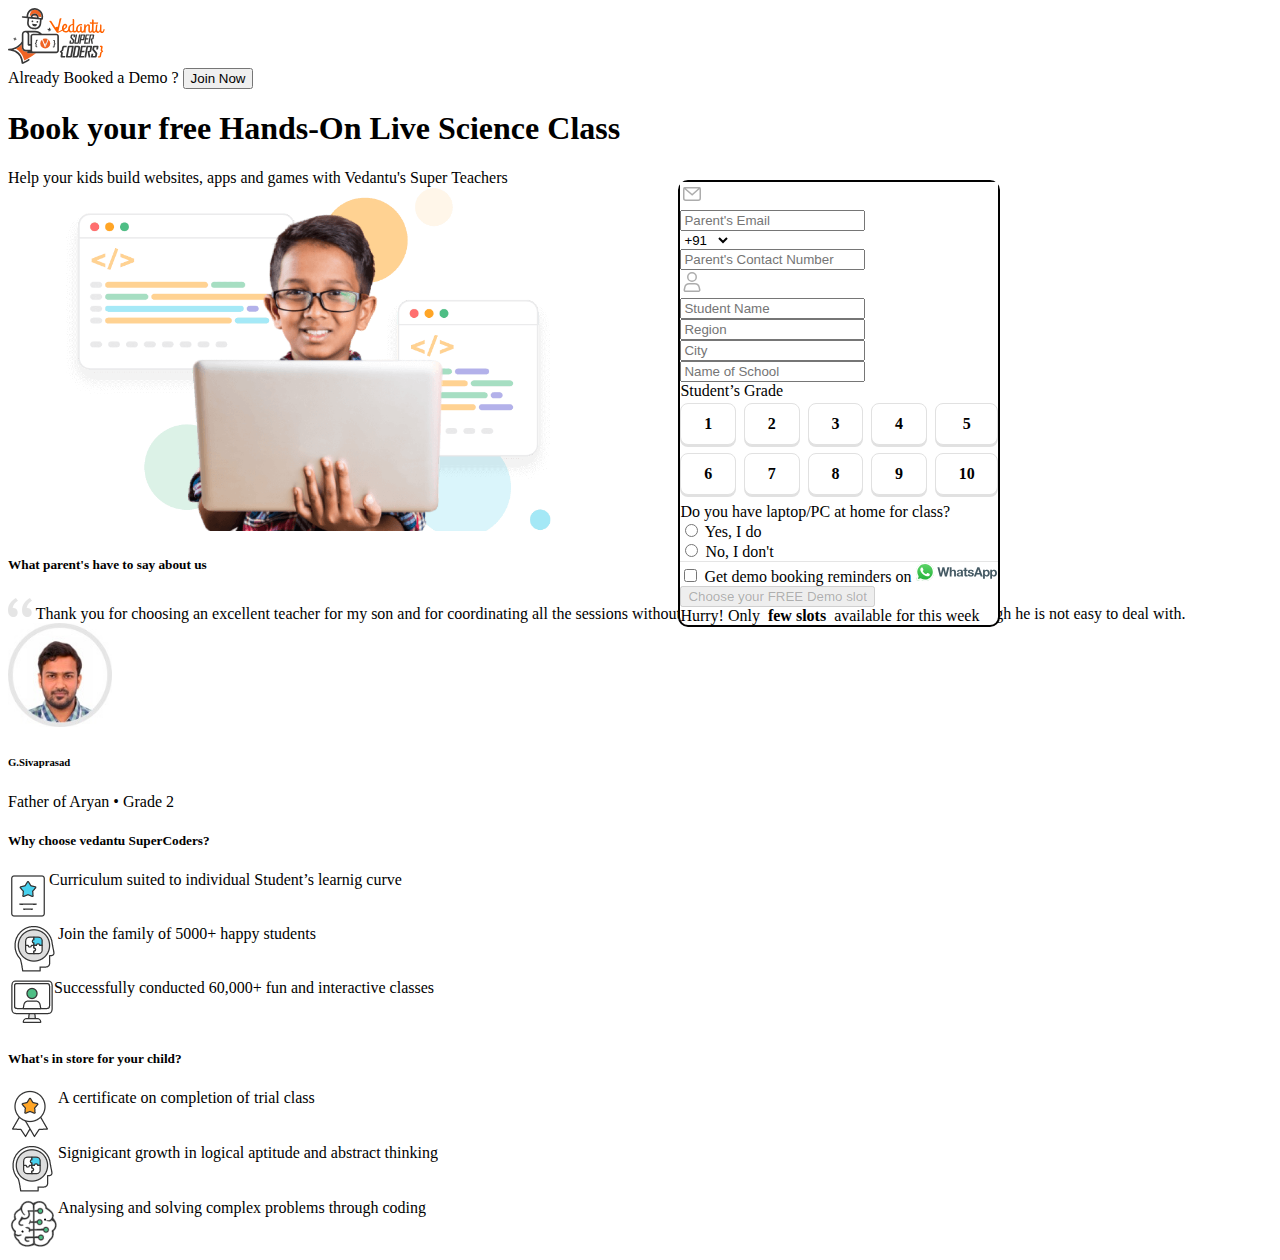
==== index.html @ fcaf4400 "responsive version" ====
<!doctype html>
<html lang="en">

<head>
    <!-- Required meta tags -->
    <meta charset="utf-8">
    <meta name="viewport" content="width=device-width, initial-scale=1">

    <!-- Bootstrap CSS -->
    <link href="https://cdn.jsdelivr.net/npm/bootstrap@5.0.0-beta1/dist/css/bootstrap.min.css" rel="stylesheet"
        integrity="sha384-giJF6kkoqNQ00vy+HMDP7azOuL0xtbfIcaT9wjKHr8RbDVddVHyTfAAsrekwKmP1" crossorigin="anonymous">
    
    <link rel="stylesheet" type="text/css" href="css//mystyle.css">
    <link rel="stylesheet" type="text/css" href="css//responsive.css">
    <script src="js//validate.js"></script>
    <title>Vedantu Super Coders</title>
</head>

<body>

    <!-- Optional JavaScript; choose one of the two! -->
    <!-- Option 1: Bootstrap Bundle with Popper -->
    <script src="https://cdn.jsdelivr.net/npm/bootstrap@5.0.0-beta1/dist/js/bootstrap.bundle.min.js"
        integrity="sha384-ygbV9kiqUc6oa4msXn9868pTtWMgiQaeYH7/t7LECLbyPA2x65Kgf80OJFdroafW"
        crossorigin="anonymous"></script>

    <!-- Option 2: Separate Popper and Bootstrap JS -->
    <!--
    <script src="https://cdn.jsdelivr.net/npm/@popperjs/core@2.5.4/dist/umd/popper.min.js" integrity="sha384-q2kxQ16AaE6UbzuKqyBE9/u/KzioAlnx2maXQHiDX9d4/zp8Ok3f+M7DPm+Ib6IU" crossorigin="anonymous"></script>
    <script src="https://cdn.jsdelivr.net/npm/bootstrap@5.0.0-beta1/dist/js/bootstrap.min.js" integrity="sha384-pQQkAEnwaBkjpqZ8RU1fF1AKtTcHJwFl3pblpTlHXybJjHpMYo79HY3hIi4NKxyj" crossorigin="anonymous"></script>
    -->

    <!--First Layout Start-->
    <div class="bg-info ">
        <div class="container-md my-1 px-5">
            <div class="nav">
                <div class="col-md-2">
                    <img class="img-fluid my-3 w-50 "  src="images//super_coder_logo.svg">
                </div>
                <div class="col-md-4 ms-auto my-4 float-end fs-5 mx-5">
                    Already Booked a Demo ?  <button type="button" class="btn btn-outline-primary ">Join Now</button>
                    <!--<button type="button" id="JoinBtn" class="btn btn-outline-primary my-3 ">Join Now</button>-->
                </div>
            </div>

            <div>
                <h1 class="text-light">Book your free Hands-On Live Science Class</h1>
                <div>Help your kids build websites, apps and games with
                    Vedantu's Super Teachers</div>
                <img class="img-fluid mx-5" src="images//firstfold-student-img.png">
            </div>
        </div>
    </div>
    <!--First Layout End-->

    <!--Form Start-->
    <div>
        <form class="w-40 p-3 form " name="theform">
            <div class="input-group mb-3">
                <div class="input-group-text clr-wt ">
                    <img src="images//parent-email.svg">
                </div>
                <input type="Email" class="form-control border-start-0" placeholder="Parent's Email" onKeyup="checkform()" onclick="checkform()" aria-label="Text input with checkbox" required>
            </div>

            <div class="input-group mb-3">
                <div class="input-group-text clr-wt ">
                    <select class="phone-code clr-wt border-end-0" autocomplete="off">
                        <option value="91">+91</option>
                        <option value="61">+61</option>
                        <option value="43">+43</option>
                        <option value="973">+973</option>
                        <option value="880">+880</option>
                        <option value="975">+975</option>
                        <option value="267">+267</option>
                        <option value="55">+55</option>
                        <option value="1">+1</option>
                        <option value="420">+420</option>
                        <option value="45">+45</option>
                        <option value="20">+20</option>
                        <option value="358">+358</option>
                        <option value="33">+33</option>
                        <option value="49">+49</option>
                        <option value="852">+852</option>
                        <option value="62">+62</option>
                        <option value="353">+353</option>
                        <option value="972">+972</option>
                        <option value="81">+81</option>
                        <option value="965">+965</option>
                        <option value="60">+60</option>
                        <option value="960">+960</option>
                        <option value="230">+230</option>
                        <option value="977">+977</option>
                        <option value="31">+31</option>
                        <option value="64">+64</option>
                        <option value="47">+47</option>
                        <option value="968">+968</option>
                        <option value="63">+63</option>
                        <option value="974">+974</option>
                        <option value="7">+7</option>
                        <option value="966">+966</option>
                        <option value="65">+65</option>
                        <option value="82">+82</option>
                        <option value="34">+34</option>
                        <option value="46">+46</option>
                        <option value="255">+255</option>
                        <option value="66">+66</option>
                        <option value="971">+971</option>
                        <option value="44">+44</option>
                        <option value="1">+1</option>
                        <option value="84">+84</option>
                    </select>
                </div>
                <input type="text" class="form-control border-start-0" placeholder="Parent's Contact Number" onKeyup="checkform()" onclick="checkform()"  required aria-label="Text input with checkbox">
            </div>

            <div class="input-group mb-3">
                <div class="input-group-text clr-wt">
                    <img src="images//student.svg" id="input_img">
                </div>
                <input type="text" class="form-control border-start-0" placeholder="Student Name" onKeyup="checkform()" onclick="checkform()"  required aria-label="Text input with checkbox">
            </div>

            <div class="input-group mb-3">
                <div class="w-48">
                    <input type="text" class="form-control mr-2" placeholder="Region" aria-label="Text input with checkbox" onKeyup="checkform()" onclick="checkform()" required>
                </div>
                <div class="w-4">

                </div>
                <div class="w-48">
                    <input type="text" class="form-control mx-10" placeholder="City" onKeyup="checkform()" onclick="checkform()"  required aria-label="Text input with checkbox">
                </div>
            </div>

            <div class="input-group mb-3">
                <div class="input-group-text clr-wt ">
                    
                </div>
                <input type="text" class="form-control border-start-0" placeholder="Name of School" onKeyup="checkform()" onclick="checkform()"  aria-label="Text input with checkbox" required>
            </div>

            <div class="row">
                Student’s Grade
            </div>
            <div class="student-grades-holder">
                <div class="grade-holder">
                    <label for="studentGrade1" class="grade-label" id="grade1">1</label>
                    <input type="radio" name="studentGrade" id="studentGrade1" autocomplete="off" value="1"
                        style="display: none;" onclick="checkGrade()">
                </div>
                <div class="grade-holder">
                    <label for="studentGrade2" class="grade-label" id="grade2">2</label>
                    <input type="radio" name="studentGrade" id="studentGrade2" autocomplete="off" value="2"
                        style="display: none;" onclick="checkGrade()">
                </div>
                <div class="grade-holder">
                    <label for="studentGrade3" class="grade-label" id="grade3">3</label>
                    <input type="radio" name="studentGrade" id="studentGrade3" autocomplete="off" value="3"
                        style="display: none;" onclick="checkGrade()">
                </div>
                <div class="grade-holder">
                    <label for="studentGrade4" class="grade-label" id="grade4">4</label>
                    <input type="radio" name="studentGrade" id="studentGrade4" autocomplete="off" value="4"
                        style="display: none;" onclick="checkGrade()">
                </div>
                <div class="grade-holder">
                    <label for="studentGrade5" class="grade-label marg-right-zero" id="grade5">5</label>
                    <input type="radio" name="studentGrade" id="studentGrade5" autocomplete="off" value="5"
                        style="display: none;" onclick="checkGrade()">
                </div>
                <div class="grade-holder">
                    <label for="studentGrade6" class="grade-label" id="grade6">6</label>
                    <input type="radio" name="studentGrade" id="studentGrade6" autocomplete="off" value="6"
                        style="display: none;" onclick="checkGrade()">
                </div>
                <div class="grade-holder">
                    <label for="studentGrade7" class="grade-label" id="grade7">7</label>
                    <input type="radio" name="studentGrade" id="studentGrade7" autocomplete="off" value="7"
                        style="display: none;" onclick="checkGrade()">
                </div>
                <div class="grade-holder">
                    <label for="studentGrade8" class="grade-label" id="grade8">8</label>
                    <input type="radio" name="studentGrade" id="studentGrade8" autocomplete="off" value="8"
                        style="display: none;" onclick="checkGrade()">
                </div>
                <div class="grade-holder">
                    <label for="studentGrade9" class="grade-label" id="grade9">9</label>
                    <input type="radio" name="studentGrade" id="studentGrade9" autocomplete="off" value="9"
                        style="display: none;" onclick="checkGrade()">
                </div>
                <div class="grade-holder">
                    <label for="studentGrade10" class="grade-label marg-right-zero" id="grade10">10</label>
                    <input type="radio" name="studentGrade" id="studentGrade10" autocomplete="off" value="10"
                        style="display: none;" onclick="checkGrade()">
                </div>
            </div>


            <div class="input-group mb-1">
                Do you have laptop/PC at home for class?
            </div>
            <div class="input-group mb-3">
                <div class="mx-0" id="radioBtn">
                    <input type="radio" id="yes" name="yes-no" value="yes" autocomplete="off" onclick="checkform()">
                    <label class="mx-1" for="yes">Yes, I do</label>
                </div>
                <div class=" mx-0" id="radioBtn">
                    <input type="radio" id="no" name="yes-no" value="no" autocomplete="off" onclick="checkform()">
                    <label class="mx-1" for="no">No, I don't</label>
                </div>
            </div>

            <div class="whatapp-seperator mb-2"></div>
            
           
            
            <div class="input-group mb-1">
                <input type="checkbox" class="mt-2 bg-primary" name="check" id="check" onclick="checkform()" value="true"
                    required></input>
                <span class="mx-3">Get demo booking reminders on
                    <img class="mx-1" src="images//Whatsapp.svg"></span>
            </div>
            
            <div class="input-group mb-1">
                <input type="submit" class="btn btn-primary w-100 mt-3" value="Choose your FREE Demo slot"
                    id="submitbutton" disabled="disabled">
            </div>

            <div class="mt-1 text-center">
                Hurry! Only <strong>&nbsp;few slots&nbsp;</strong> available for this week
            </div>
        </form>

    <!--Form End-->

    <!--Slider Start-->
    
        <div class="container-lg my-3 ">
            <div id="carouselExampleFade" class="carousel slide carousel-fade w-50" data-bs-ride="carousel">
                <div class="carousel-inner mx-1 ">
                    <div class="carousel-item active text-justify mt-1">
                        <h5>What parent's have to say about us</h5>
                        <img class="img-fluid mb-2 " src="images//quotation-mark.svg">
                        Thank you for choosing an excellent teacher for my son and for coordinating all the sessions
                        without any hassle. It's easy and fun for Aryan even though he is not easy to deal with.
                        <div class="row  row-cols-2 row-cols-lg-8 g-lg-1 mt-1">
                            <div class="w-15">
                                <img id="ParentIMG" src="images//shivaprasad.jpg">
                            </div>
                            <div class="col-85">
                                <div class="row-50 mb-0">
                                    <h6>G.Sivaprasad</h6>
                                </div>
                                <div class="row-50 mt-0">
                                    Father of Aryan &bull; Grade 2
                                </div>
                                
                            </div>
                        </div>

                    </div>

                    <div class="carousel-item  text-justify mt-1">
                        <h5>Why choose vedantu SuperCoders?</h5>
                        <div class="row mt-3 p-0">
                            <div style="display:flex;flex-wrap: wrap;" class="col-6">
                                <span class="col-md-2 px-0"><img src="images//1.png"></span>
                                <span class="col-md-10 px-0"> Curriculum suited to individual Student’s learnig curve</span>
                            </div>
                            <div style="display:flex;flex-wrap: wrap;" class="col-6">
                                <span class="col-md-2 px-0"><img src="images//2.png"></span>
                                <span class="col-md-10 px-0"> Join the family of 5000+ happy students</span>
                            </div>
                        </div>
                        <div class="row mt-3 p-0">
                            <div style="display:flex;flex-wrap: wrap;" class="col-6">
                                <span class="col-md-2 px-0"><img src="images//3.png"></span>
                                <span class="col-md-10 px-0"> Successfully conducted 60,000+ fun and interactive classes</span>
                            </div>
                            
                        </div>
                    </div>
                    
                    <div class="carousel-item">
                        <h5>What's in store for your child?</h5>
                        <div class="row mt-3 p-0">
                            <div style="display:flex;flex-wrap: wrap;" class="col-6">
                                <span class="col-md-2 px-0"><img src="images//4.png"></span>
                                <span class="col-md-10 px-0">A certificate on completion of trial class</span>
                            </div>
                            <div style="display:flex;flex-wrap: wrap;" class="col-6">
                                <span class="col-md-2 px-0"><img src="images//5.png"></span>
                                <span class="col-md-10 px-0"> Signigicant growth in logical aptitude and abstract thinking</span>
                            </div>
                        </div>
                        <div class="row mt-3 p-0">
                            <div style="display:flex;flex-wrap: wrap;" class="col-6">
                                <span class="col-md-2 px-0"><img src="images//6.png"></span>
                                <span class="col-md-10 px-0"> Analysing and solving complex problems through coding</span>
                            </div>
                            
                        </div>
                    </div>
                    
                </div>
                <!--
                <a class="carousel-control-prev" href="#carouselExampleFade" role="button" data-bs-slide="prev">
                    <span class="carousel-control-prev-icon" aria-hidden="true"></span>
                    <span class="visually">Previous</span>
                </a>
                <a class="carousel-control-next" href="#carouselExampleFade" role="button" data-bs-slide="next">
                    <span class="carousel-control-next-icon" aria-hidden="true"></span>
                    <span class="visually">Next</span>
                </a>
                -->
            </div>

        </div>

    <!--Slidder End-->
      
    

</body>

</html>
---- css/mystyle.css ----
.img-fluid {
  max-width: 45%;
  height: auto;
}
.nav
{
  height: 10%;
}
.w-40{
  width: 35%;
  height: auto;
}
.w-48{
  width: 48%;
  height: auto;
}
.w-4{
  width: 4%;
  height: auto;
}
.w-15{
  width: 15%;
  height: auto;
}
.w-85{
  width: 85%;
  height: auto;
}
#ParentIMG{
  width: 55%;
  height: auto;
}
.absolute{
  position: absoulte;
}


.grade-label {
  height: 40px;
  border-radius: 8px;
  display: flex;
  -webkit-align-items:center;
  -webkit-justify-content: center;
  font-size: 16px;
  font-weight: bold;
  line-height: 1.06;
  margin-right: 8px;
  margin-bottom: 8px;
  box-shadow: 0 2px 0 0 #e1e1e1;
  border: solid 1px #e1e1e1;
  background-color: #ffffff;
  cursor: pointer;
}

.student-grades-holder {
  margin-top: 1%;
  display: flex;
  -webkit-flex-wrap: wrap;
}
.grade-holder {
  flex-basis: 20%;
  width: 20%;
}
.grade-label.selected {
  box-shadow: 0 2px 0 0 #ffa526;
  border: solid 1px #ffa526;
  background-color: #fff2e0;
}
.grade-label.marg-right-zero {
  margin-right: 0px;
}
.phone-code
{
  border-width: 0px;
}
.whatapp-seperator {
  height: 1px;
  background-color: #e5e5e5;
}



#JoinBtn
{
    border-radius: 8px;
    
    width: auto;  
    height: auto;
   
    margin-right: 23%;
    background-color:rgba(255,255,255, 0);
    border: solid 1.5px  #e25a15;
    font-size: auto;
    text-transform: uppercase;
    cursor: pointer;
    color: #e25a15;
    
}


.clr-wt{
  background-color: #ffffff;
}
---- css/responsive.css ----
@media(max-width:1920px){
    .form{
        position: absolute;
        top: 20%;
        left: 53%;
        width:auto; 
        height: auto;
        background-color: #ffffff;
        border-radius: 10px;
        border: 2px solid #020202;
    }
    #radioBtn
    {
        width: 35%;
        height: auto;
    }
}
@media(max-width:540px){
    .form{
        position: relative;
        width: 95%;
        height: 100%; 
        float: center;
        top: 0%;
        left: 0%;
        margin-left: 2%;
        margin-right: 2%;
        border-radius: 10px;
        background-color: #ffffff;
        border: 2px solid #020202;
    }
}
}
@media(max-width:361px){
    .form{
        position: relative;
        width: 95%;
        height: 100%; 
        float: center;
        top: 0%;
        left: 0%;
        margin-left: 2%;
        margin-right: 2%;
        border-radius: 10px;
        background-color: #ffffff;
        border: 2px solid #020202;
    }
    #radioBtn
    {
        width: 50%;
        height: auto;
    }
}
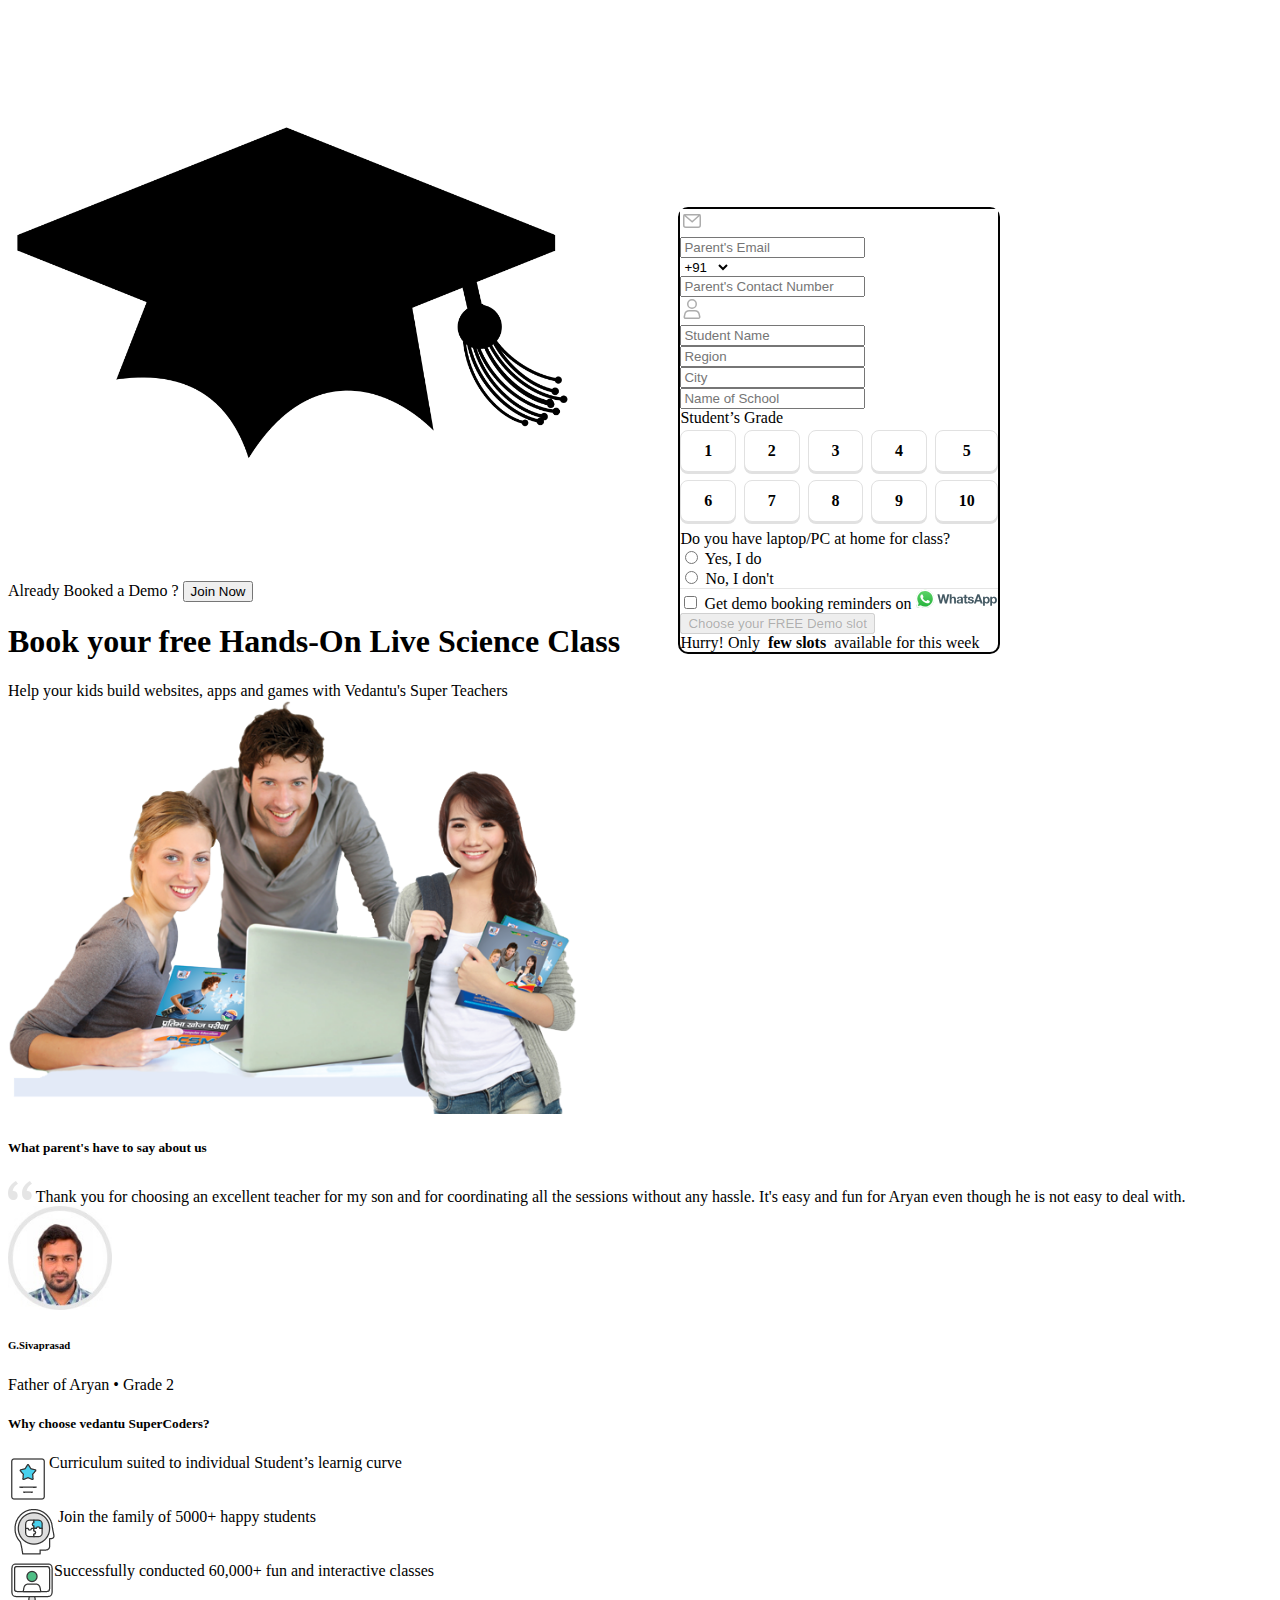
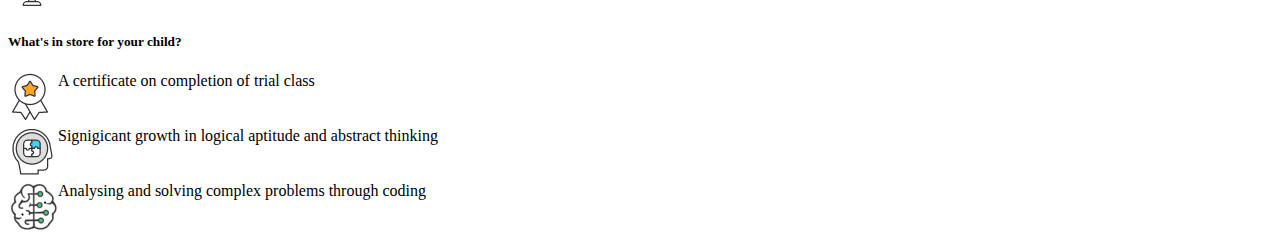
==== commit 98411e59: "photo updated" ====
--- a/index.html
+++ b/index.html
@@ -35,7 +35,7 @@
         <div class="container-md my-1 px-5">
             <div class="nav">
                 <div class="col-md-2">
-                    <img class="img-fluid my-3 w-50 "  src="images//super_coder_logo.svg">
+                    <img class="img-fluid my-1 w-50 "  src="images//logo.png">
                 </div>
                 <div class="col-md-4 ms-auto my-4 float-end fs-5 mx-5">
                     Already Booked a Demo ?  <button type="button" class="btn btn-outline-primary ">Join Now</button>
@@ -47,7 +47,7 @@
                 <h1 class="text-light">Book your free Hands-On Live Science Class</h1>
                 <div>Help your kids build websites, apps and games with
                     Vedantu's Super Teachers</div>
-                <img class="img-fluid mx-5" src="images//firstfold-student-img.png">
+                <img class="img-fluid mx-5" src="images//Student.png"> <!--firstfold-student-img.png-->
             </div>
         </div>
     </div>
--- a/css/responsive.css
+++ b/css/responsive.css
@@ -1,7 +1,7 @@
 @media(max-width:1920px){
     .form{
         position: absolute;
-        top: 20%;
+        top: 23%;
         left: 53%;
         width:auto; 
         height: auto;
